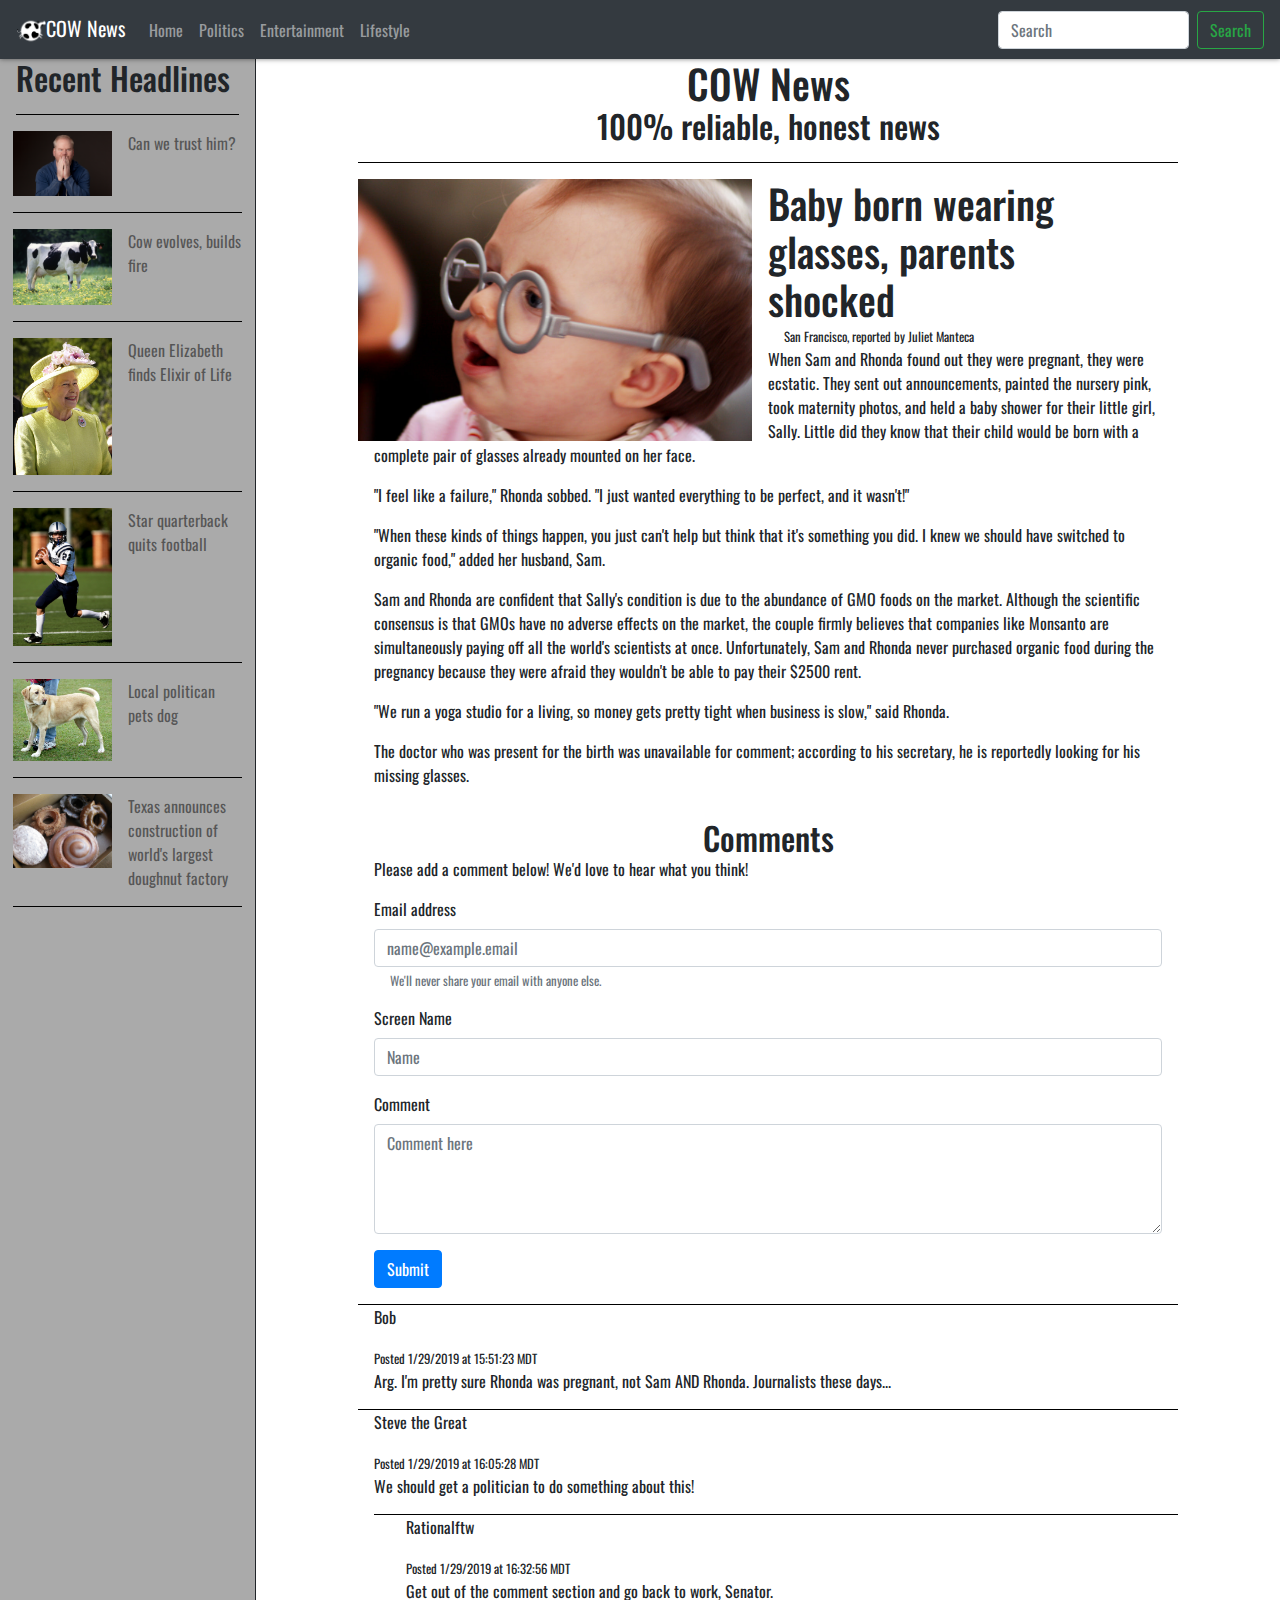
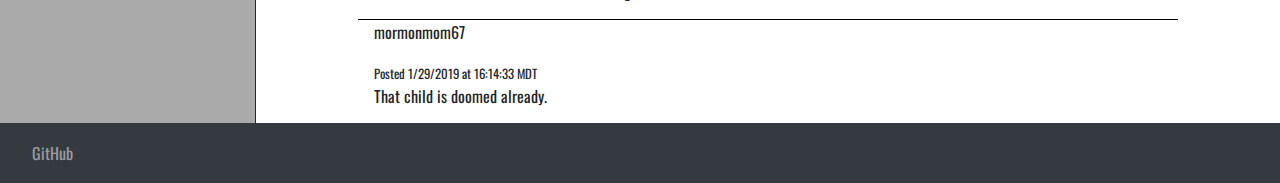
==== pages/baby.html @ ac898dbd "All pages done. There's one bug with the sidebar not extending far enough that I don't quite underst" ====
<!DOCTYPE html>
<html lang="en">
  <head>
    <!-- Important meta tags-->
    <meta charset="utf-8">
    <meta name="viewport" content="width=device-width, initial-scale=1, shrink-to-fit=no">

    <!-- CSS-->
    <link rel="stylesheet" href="https://maxcdn.bootstrapcdn.com/bootstrap/4.0.0/css/bootstrap.min.css" integrity="sha384-Gn5384xqQ1aoWXA+058RXPxPg6fy4IWvTNh0E263XmFcJlSAwiGgFAW/dAiS6JXm" crossorigin="anonymous">
    <link rel="stylesheet" href="/css/styles.css">
    <link href="https://fonts.googleapis.com/css?family=Oswald" rel="stylesheet">

    <title>Baby born wearing glasses, parents shocked</title>
  </head>
  <body>
    <div id="container">
      <!-- Navbar -->
      <nav class="navbar navbar-expand-lg navbar-dark bg-dark">
        <a class="navbar-brand" href="/">
          <img src="/images/sphericalcow.png" width=30>COW News</img>
        </a>
  
        <button class="navbar-toggler" type="button" data-toggle="collapse" data-target="#navbarSupportedContent" aria-controls="navbarSupportedContent" aria-expanded="false" aria-label="Toggle navigation">
          <span class="navbar-toggler-icon"></span>
        </button>

        <div class="collapse navbar-collapse" id="navbarSupportedContent">
          <ul class="navbar-nav mr-auto">
            <li class="nav-item">
              <a class="nav-link" href="/">Home</a>
            </li>
            <li class="nav-item">
              <a class="nav-link" href="/pages/politics.html">Politics</a>
            </li>
            <li class="nav-item">
              <a class="nav-link" href="/pages/entertainment.html">Entertainment</a>
            </li>
            <li class="nav-item">
              <a class="nav-link" href="/pages/lifestyle.html">Lifestyle</a>
            </li>
          </ul>
          <form class="form-inline my-2 my-lg-0">
            <input class="form-control mr-sm-2" type="search" placeholder="Search" aria-label="Search">
            <button class="btn btn-outline-success my-2 my-sm-0" type="submit">Search</button>
          </form>
        </div>
      </nav>
      <!-- Content -->
      <section id="body" class="clearfix">
        <aside>
          <h2>Recent Headlines</h2>
          <div class="clearfix article-sidebar">
            <a class="image" href="/pages/gaffigan.html">
              <img src="/images/jim gaffigan.jpg"/>
            </a>
            <a href="/pages/gaffigan.html">Can we trust him?</a>
          </div>
          <div class="clearfix article-sidebar">
            <a class="image" href="/pages/cow.html">
              <img src="/images/cow.jpg"/>
            </a>
            <a href="/pages/cow.html">Cow evolves, builds fire</a>
          </div>
          <div class="clearfix article-sidebar">
            <a class="image" href="/pages/elixir.html">
              <img src="/images/queen elizabeth.jpg"/>
            </a>
            <a href="#">Queen Elizabeth finds Elixir of Life</a>
          </div>
          <div class="clearfix article-sidebar">
            <a class="image" href="/pages/football.html">
              <img src="/images/football.jpg"/>
            </a>
            <a href="#">Star quarterback quits football</a>
          </div>
          <div class="clearfix article-sidebar">
            <a class="image" href="/pages/dog.html">
              <img src="/images/yellowlab.jpg"/>
            </a>
            <a href="#">Local politican pets dog</a>
          </div>
          <div class="clearfix article-sidebar">
            <a class="image" href="/pages/doughnut.html">
              <img src="/images/doughnuts.jpg"/>
            </a>
            <a href="/pages/doughnut.html">Texas announces construction of world's largest doughnut factory</a>
          </div>
        </aside>
        <article>
          <div class="heading">
            <h1>COW News</h1>
            <h2>100% reliable, honest news</h2>
          </div>
          <div class="clearfix article-open">
            <img src="/images/baby.jpg">
            <h1>Baby born wearing glasses, parents shocked</h1>
            <small>San Francisco, reported by Juliet Manteca</small>
            <p>
              When Sam and Rhonda found out they were pregnant, they were ecstatic. They sent out announcements, painted
              the nursery pink, took maternity photos, and held a baby shower for their little girl, Sally. Little did
              they know that their child would be born with a complete pair of glasses already mounted on her face.
            </p>
            <p>
              "I feel like a failure," Rhonda sobbed. "I just wanted everything to be perfect, and it wasn't!"
            </p>
            <p>
              "When these kinds of things happen, you just can't help but think that it's something you did. I
              knew we should have switched to organic food," added her husband, Sam.
            </p>
            <p>
              Sam and Rhonda are confident that Sally's condition is due to the abundance of GMO foods on the market.
              Although the scientific consensus is that GMOs have no adverse effects on the market, the couple firmly
              believes that companies like Monsanto are simultaneously paying off all the world's scientists at once.
              Unfortunately, Sam and Rhonda never purchased organic food during the pregnancy because they were 
              afraid they wouldn't be able to pay their $2500 rent.
            </p> 
            <p>
              "We run a yoga studio for a living, so money gets pretty tight when business is slow," said Rhonda.
            </p>
            <p>
              The doctor who was present for the birth was unavailable for comment; according to his secretary, he
              is reportedly looking for his missing glasses.
            </p>
          </div>
          <div class="article-comments">
            <h2>Comments</h2>
            <p>Please add a comment below! We'd love to hear what you think!</p>
            <form id="comment-form">
              <div class="form-group">
                <label for="emailFormInput">Email address</label>
                <input type="email" class="form-control" id="emailFormInput" placeholder="name@example.email">
                <small id="emailHelp" class="form-text text-muted">We'll never share your email with anyone else.</small>
              </div>
              <div class="form-group">
                <label for="nameFormInput">Screen Name</label>
                <input type="name" class="form-control" id="nameFormInput" placeholder="Name">
              </div>
              <div class="form-group">
                <label for="textFormInput">Comment</label>
                <textarea class="form-control" id="textFormInput" rows="4" placeholder="Comment here"></textarea>
              </div>
              <button type="submit" class="btn btn-primary">Submit</button>
            </form>
            <div class="comment">
              <p class="username">Bob</p>
              <small>Posted 1/29/2019 at 15:51:23 MDT</small>
              <p>
                Arg. I'm pretty sure Rhonda was pregnant, not Sam AND Rhonda. Journalists these days...
              </p>
            </div>
            <div class="comment">
              <p class="username">Steve the Great</p>
              <small>Posted 1/29/2019 at 16:05:28 MDT</small>
              <p>
                We should get a politician to do something about this!
              </p>
              <div class="reply comment">
                <p class="username">Rationalftw</p>
                <small>Posted 1/29/2019 at 16:32:56 MDT</small>
                <p>
                  Get out of the comment section and go back to work, Senator.
                </p>
              </div>
            </div>
            <div class="comment">
              <p class="username">mormonmom67</p>
              <small>Posted 1/29/2019 at 16:14:33 MDT</small>
              <p>
                That child is doomed already.
              </p>
            </div>
          </div>
        </article>
      </section>

      <!-- Footer -->
      <div class="navbar navbar-expand-lg navbar-dark bg-dark footer">
        <a class="nav-link nav-item" href="https://github.com/jfields7/creative1" target=:blank>GitHub</a>
      </div>
    </div>

    <!-- Javascript -->
    <script src="https://code.jquery.com/jquery-3.2.1.slim.min.js" integrity="sha384-KJ3o2DKtIkvYIK3UENzmM7KCkRr/rE9/Qpg6aAZGJwFDMVNA/GpGFF93hXpG5KkN" crossorigin="anonymous"></script>
    <script src="https://cdnjs.cloudflare.com/ajax/libs/popper.js/1.12.9/umd/popper.min.js" integrity="sha384-ApNbgh9B+Y1QKtv3Rn7W3mgPxhU9K/ScQsAP7hUibX39j7fakFPskvXusvfa0b4Q" crossorigin="anonymous"></script>
    <script src="https://maxcdn.bootstrapcdn.com/bootstrap/4.0.0/js/bootstrap.min.js" integrity="sha384-JZR6Spejh4U02d8jOt6vLEHfe/JQGiRRSQQxSfFWpi1MquVdAyjUar5+76PVCmYl" crossorigin="anonymous"></script>
  </body>
</html>
---- css/styles.css ----
html{
  min-height: 100%;
  width: 100%;
}
body{
  /*margin-top: 55px;*/
  min-height: 100%;
  font-family: 'Oswald', sans-serif !important;
  /*margin-bottom: 60px;*/
}

section{
  display: flex;
  height: 100%;
  flex-direction: column;
  padding-bottom: 59px;
}

section p, section h1, section h2, section small{
  padding-left: 1rem;
  padding-right: 1rem;
}

a, .nav-item a, .footer a{
  transition: text-shadow 0.1s linear !important;
  transition: color 0.1s linear;
}

a:hover, .nav-item a:hover, .footer a:hover{
  text-shadow: 0px 0px 5px rgba(0,0,0,0.25);
}

section a:link{
  color: rgba(0,0,0,0.5);
}

section a:visited{
  color: rgba(0,0,0,0.5);
}

section a:hover{
  color: rgba(0,0,0,0.75);
  text-decoration: none;
}

aside{
  flex: 1;
  background-color: #aaa;
  order: 2;
  transition: box-shadow 0.1s linear;
}

aside:hover{
  box-shadow: 0px 0px 5px rgba(0,0,0,0.5);
}

article{
  flex: 4;
  order: 1;
}

.front-page{
  display: flex;
  flex-direction: column;
  width: 100%;
  margin: auto;
}

.article-main{
  flex: 3;
  order: 1;
  object-fit: contain;
}

.article-open{
  object-fit: contain;
}

.article-main h1, h4, .article-open h1{
  text-align: left;
  padding-left: 1rem;
  padding-right: 1rem;
}
.article-open{
  object-fit: contain;
  text-align: left;
  width: 100%;
  margin: auto;
}

.article-side{
  flex: 2;
  order: 2;
  object-fit: contain;
}

.article-main img, .article-open img, .article-side img{
  width: 100%;
}

.article-side img{
  width: 100%;
}

.article-side h2, h5{
  text-align: left;
  padding-left: 1rem;
  padding-right: 1rem;
}

aside h2{
  margin-right: 1rem;
  margin-left: 1rem;
  padding-left: 0;
  padding-right: 0;
  padding-bottom: 1rem;
  margin-bottom: 0;
  border-bottom-style: solid;
  border-bottom-color: black;
  border-bottom-width: 1px;
}

article h1, article h2{
  text-align: center;
  width: 80%;
  margin: auto;
}

.heading{
  text-align: center;
  width: 90%;
  margin: auto;
  padding-bottom: 1em;
  margin-bottom: 1em;
  border-bottom-style: solid;
  border-bottom-color: black;
  border-bottom-width: 1px;
}

.article-sidebar{
  width: 90%;
  overflow: auto;
  margin: auto;
  padding-bottom: 1rem;
  padding-top: 1rem;
  border-bottom-style: solid;
  border-bottom-color: black;
  border-bottom-width: 1px;
}

.article-sidebar img{
  object-fit: contain;
  width: 100%;
  height: auto;
  transition: box-shadow 0.1s linear;
}

.image{
  width: 50%;
  padding-right: 1rem;
  object-fit: contain;
  overflow: auto;
  float: left;
}

.article-sidebar img:hover{
  box-shadow: 0px 0px 5px rgba(0.0,0.0,0.0,0.5);
}

.article-comments{
  width: 100%;
  padding-top: 1rem;
  margin: auto;
}

.article-open small{
  padding-top: 2rem !important;
  padding-bottom: 2rem !important;
}

.comment{
  width: 100%;
  border-top: solid;
  border-top-width: 1px;
  border-top-color: black;
  padding-right: 1rem;
}
.reply{
  padding-left: 1rem;
  margin-left: 1rem;
}

#comment-form{
  width: 100%;
  padding-left: 1rem;
  padding-right: 1rem;
  padding-bottom: 1rem;
}

.comment small{
  padding-left: 1rem;
  padding-right: 1rem;
}

/* Desktop/Large Screens */
@media only screen and (min-width: 600px){
  .heading{
    width: 80%;
  }
  .front-page{
    flex-direction: row;
    width: 80%;
  }
  .article-main img, .article-open img{
    width: 50%;
    float: left;
    padding-right: 1rem;
  }
  .article-comments{
    width: 80%;
  }
  
  .article-open{
    width: 80%;
  }
  .article-main{
    padding-right: 1rem;
  }
  .article-side{
    padding-left: 1rem;
  }
  .article-side img{
    width: 50%;
    float: left;
    padding-right: 1rem;
  }
  section{
    flex-direction: row;
  }
  aside{
    min-height: 100%;
    max-width: 20%;
    order: 1;
    border-right-style: solid;
    border-right-width: 1px;
  }
  article{
    order: 2;
  }
}

.navbar{
  transition: box-shadow 0.1s linear;
}
.navbar:hover{
  box-shadow: 0px 0px 5px rgba(0,0,0,0.5);
}

.footer{
  position: absolute;
  bottom: 0;
  width: 100%;
  height: 60px;
  line-height: 60px;
  transition: box-shadow 0.1s linear;
  padding-bottom: 8px;
}
.footer:hover{
  box-shadow: 0px 0px 5px rgba(0,0,0,0.5);
  color: rgba(255,255,255,0.8);
}

.footer a:link{
  color: rgba(255,255,255,0.5);
}

.footer a:visited{
  color: rgba(255,255,255,0.5);
}

.clearfix::after {
  content: "";
  clear: both;
  display: table;
}

#container{
  min-height: 100%;
  position: relative;
  overflow: hidden;
}

.spacer{
  padding-bottom: 1rem;
}
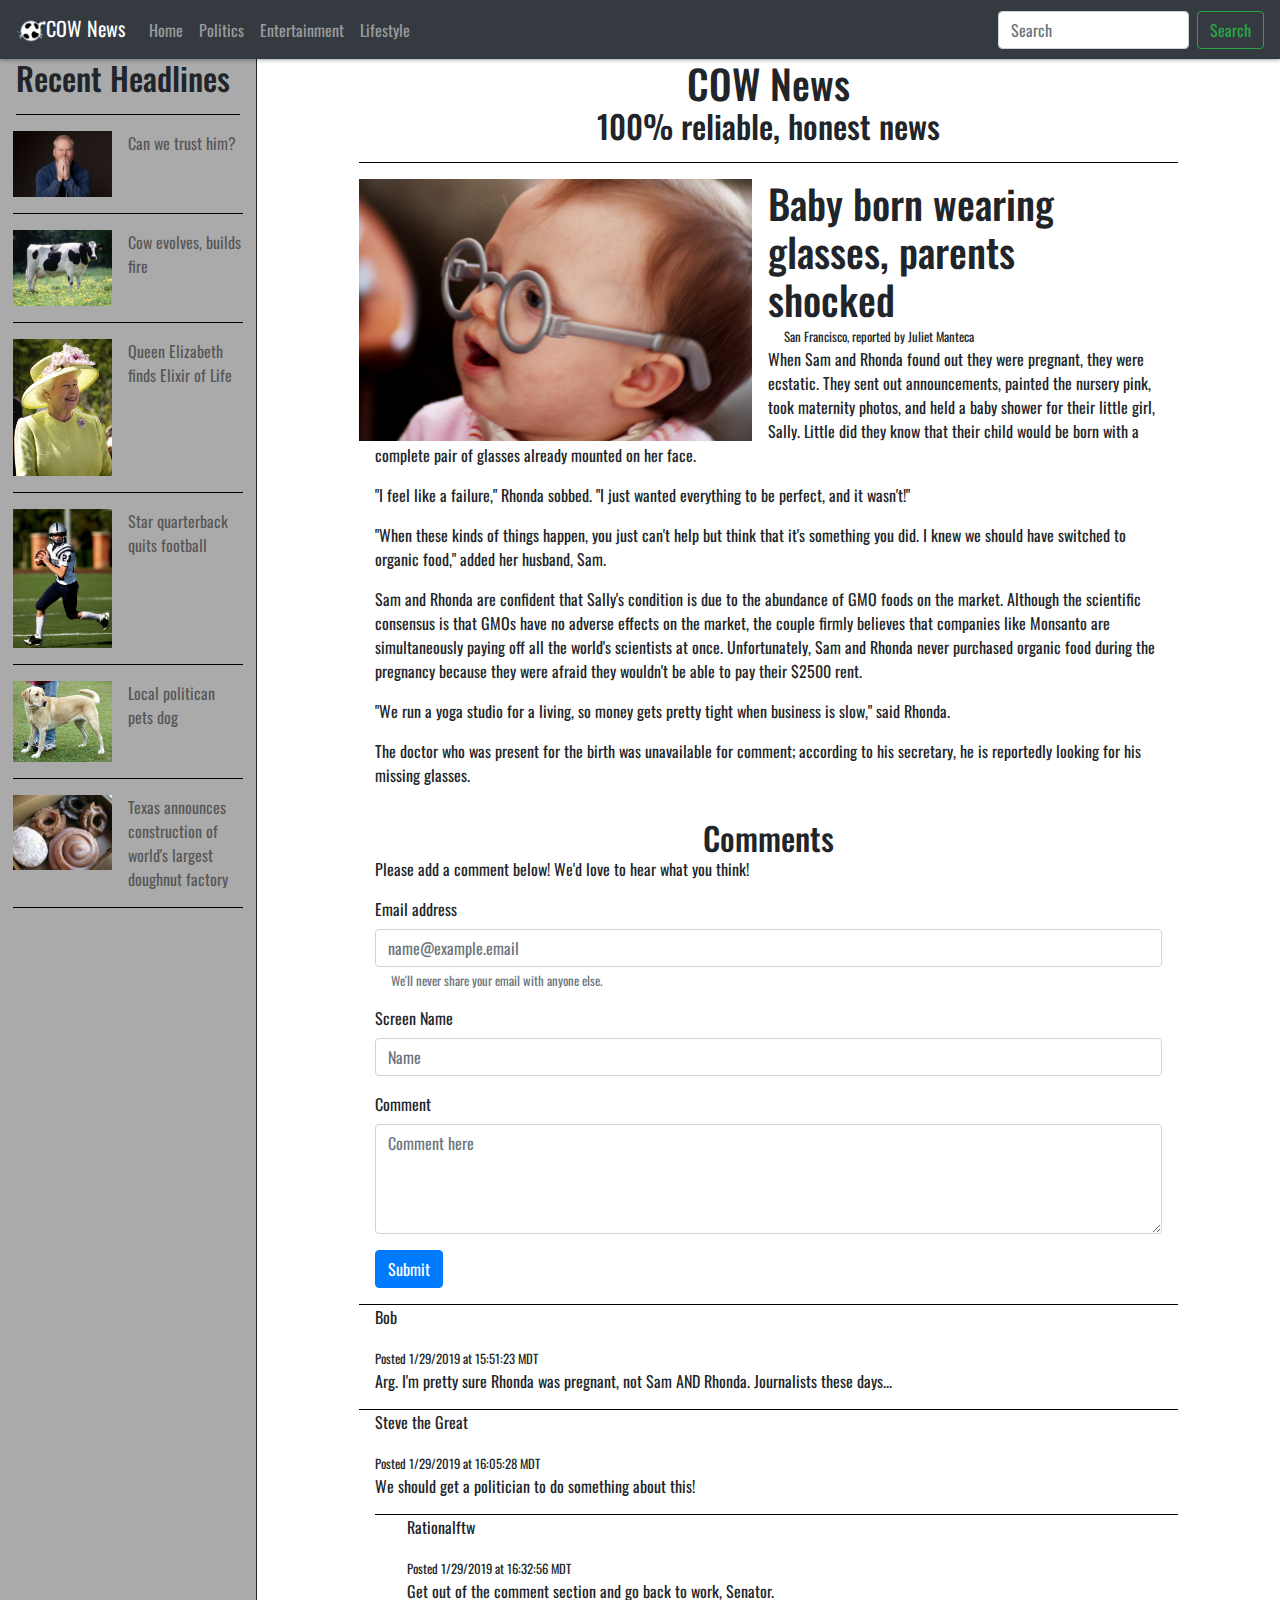
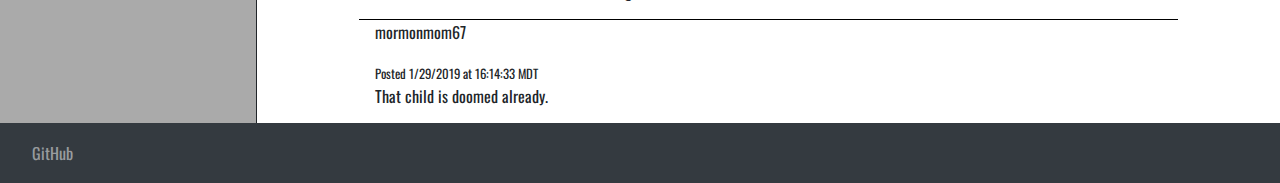
==== commit ad175579: "Bug fixes in display and non-functioning links." ====
--- a/pages/baby.html
+++ b/pages/baby.html
@@ -65,19 +65,19 @@
             <a class="image" href="/pages/elixir.html">
               <img src="/images/queen elizabeth.jpg"/>
             </a>
-            <a href="#">Queen Elizabeth finds Elixir of Life</a>
+            <a href="/pages/elixir.html">Queen Elizabeth finds Elixir of Life</a>
           </div>
           <div class="clearfix article-sidebar">
             <a class="image" href="/pages/football.html">
               <img src="/images/football.jpg"/>
             </a>
-            <a href="#">Star quarterback quits football</a>
+            <a href="/pages/football.html">Star quarterback quits football</a>
           </div>
           <div class="clearfix article-sidebar">
             <a class="image" href="/pages/dog.html">
               <img src="/images/yellowlab.jpg"/>
             </a>
-            <a href="#">Local politican pets dog</a>
+            <a href="/pages/dog.html">Local politican pets dog</a>
           </div>
           <div class="clearfix article-sidebar">
             <a class="image" href="/pages/doughnut.html">
--- a/css/styles.css
+++ b/css/styles.css
@@ -1,17 +1,17 @@
 html{
-  min-height: 100%;
+  height: 100%;
   width: 100%;
 }
 body{
   /*margin-top: 55px;*/
-  min-height: 100%;
+  height: 100%;
   font-family: 'Oswald', sans-serif !important;
   /*margin-bottom: 60px;*/
 }
 
 section{
   display: flex;
-  height: 100%;
+  min-height: -webkit-fill-available;
   flex-direction: column;
   padding-bottom: 59px;
 }
@@ -239,7 +239,6 @@
   }
   aside{
     min-height: 100%;
-    max-width: 20%;
     order: 1;
     border-right-style: solid;
     border-right-width: 1px;
